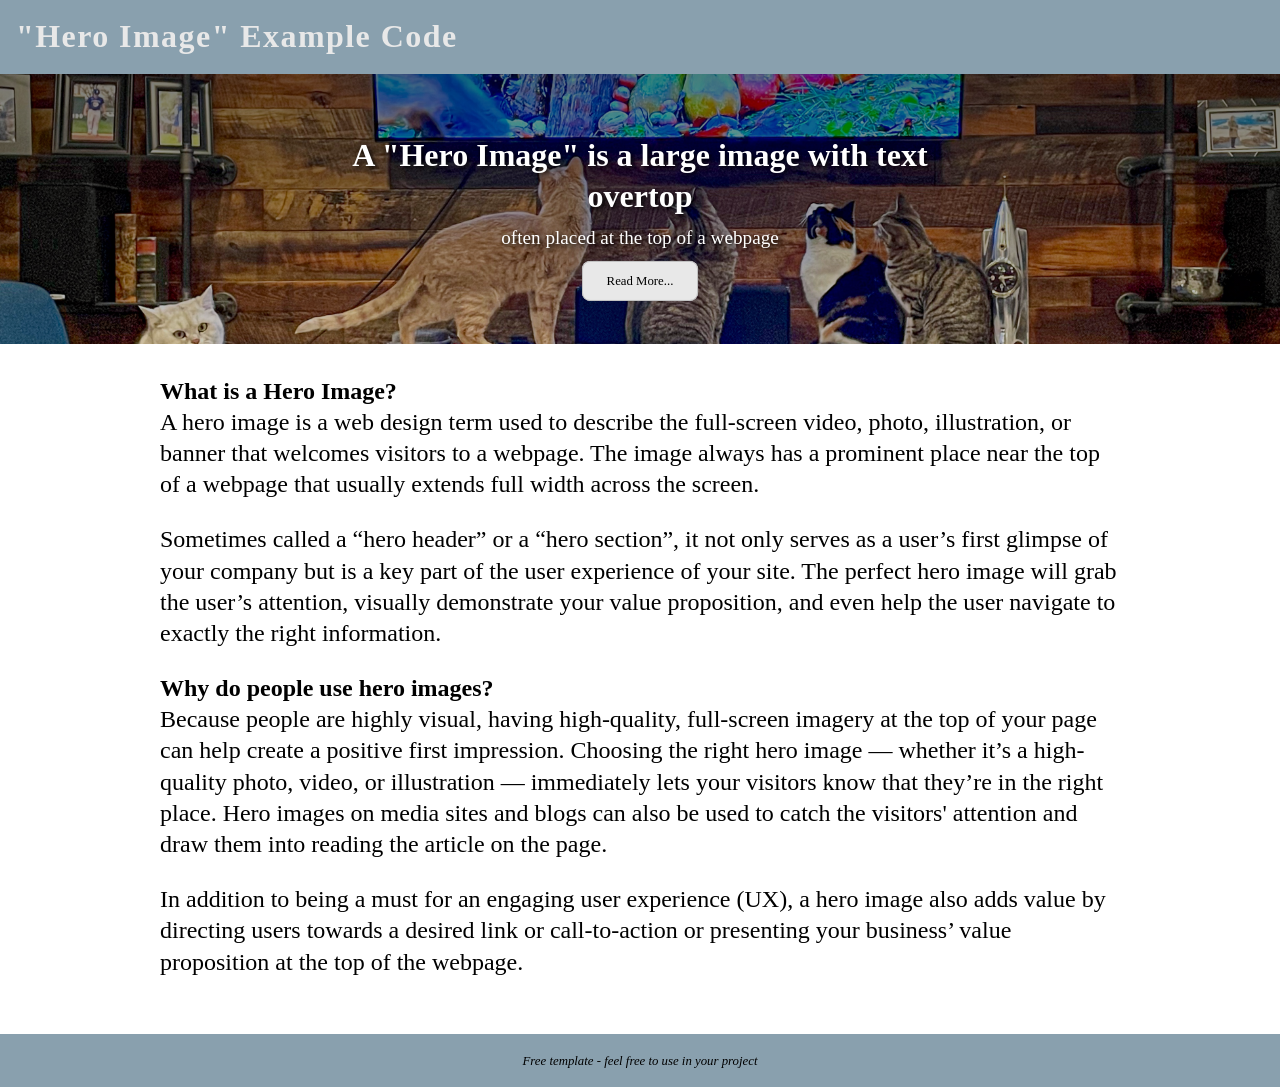
==== index.html @ e8d5e350 "Changed filename" ====
<!DOCTYPE html>
<html lang="en">

<head>
  <meta charset="UTF-8">
  <meta http-equiv="X-UA-Compatible" content="IE=edge">
  <meta name="viewport" content="width=device-width, initial-scale=1.0">
  <title>Hero Image Example Code</title>
  <link rel="stylesheet" href="reset.css">
  <link rel="stylesheet" href="hero.css">
</head>

<body>
  <div class="wrapper">

    <header>
      <h1>"Hero Image" Example Code</h1>
    </header>

    <div class="hero-image">
      <div class="hero-text">
        <h2>A "Hero Image" is a large image with text overtop</h2>
        <p>often placed at the top of a webpage</p>
        <a href="#">Read More...</a>
      </div>
    </div>

    <main>
      <h2>What is a Hero Image?</h2>

      <p>A hero image is a web design term used to describe the full-screen video, photo, illustration, or banner that welcomes visitors to a webpage. The image always has a prominent place near the top of a webpage that usually extends full width across the screen.</p>

      <p>Sometimes called a “hero header” or a “hero section”, it not only serves as a user’s first glimpse of your company but is a key part of the user experience of your site. The perfect hero image will grab the user’s attention, visually demonstrate your value proposition, and even help the user navigate to exactly the right information.</p>

      <h2>Why do people use hero images?</h2>
      <p>Because people are highly visual, having high-quality, full-screen imagery at the top of your page can help create a positive first impression. Choosing the right hero image — whether it’s a high-quality photo, video, or illustration — immediately lets your visitors know that they’re in the right place. Hero images on media sites and blogs can also be used to catch the visitors' attention and draw them into reading the article on the page. </p>

      <p>In addition to being a must for an engaging user experience (UX), a hero image also adds value by directing users towards a desired link or call-to-action or presenting your business’ value proposition at the top of the webpage.</p>



    </main>

    <footer>
      <small>Free template - feel free to use in your project</small>
    </footer>

  </div>

</body>
</html>
---- hero.css ----
/* Home Page with a Hero Image ⬇
---------------------------------- */
.wrapper {
   height: 100vh; /* ⬅ full vieweport height */
   line-height: 1.3; /* ⬅ can be changed */
}

img {
   max-width: 100%;
   height: auto;
}



/* Header & Navigation Bar
---------------------------------- */
header {
   background-color: #89a0ae; /* ⬅ color of header */
   padding: 1rem; /* ⬅ space inside header */
   display: flex;
   justify-content: space-between;
   align-items: center;
}

/* ⬇ Site name in the header */
header h1 { 
   font-size: 200%; 
   color: #e8e8e8; 
   letter-spacing: .09rem; 
}


header nav ul {
   display: flex;
   list-style-type: none;
   flex-wrap: wrap;
}

/* ⬇ Links in the nav bar */
header nav a {
   padding: .5rem 1.5rem; /* ⬅ space around links */
   display: block;
   text-decoration: none;
   color: #e8e8e8; /* ⬅ color of links */
   font-weight: bold;
   transition: all .5s ease; /* ⬅ speed of animation */
}

/* ⬇ Hover over links in nav bar */
header nav a:hover {
   background-color: #546880; /* ⬅ link hover color */
   border-radius: 2rem;
}

main {
   max-width: 960px;
   margin: 1rem auto;
   padding: 1rem 2rem;
   font-size: 150%;
}

footer {
   background-color: #89a0ae;
   text-align: center;
   font-style: italic;
   padding: 1rem;
}



/* Hero Image
---------------------------------- */
.hero-image {

background-image:
   /* ⬇ Optional: Adds a gradient to darken the image. This makes the text easier to read */
   linear-gradient(rgba(0, 0, 0, 0.5), rgba(0, 0, 0, 0.2)),

   /* ⬇ The hero image file */
   url("images/cats.jpg");

   /* ⬇ The height of the image on the page */
   height: 30%;

   /* ⬇ Positions and centers the image to scale */
   position: relative;
   background-size: cover;
   background-position: center;
   background-repeat: no-repeat;
}


/* ⬇ Places text in the middle of the image */
.hero-text {
   text-align: center;
   position: absolute;
   top: 50%;
   left: 50%;
   transform: translate(-50%, -50%);
   color: white;
   text-shadow: 2px 2px 5px black;
}

/* ⬇ Headings in the hero image */
.hero-text h2 {
   font-size: 200%; /* ⬅ text inside hero image */
   margin: .5rem;
}

/* ⬇ Paragraph text in the hero image */
.hero-text p {
   font-size: 120%; /* ⬅ text inside hero image */
}

/* ⬇ The "Read More" button in the hero image */
.hero-text a {
   font-size: 80%; /* ⬅ size of button */
   text-shadow: none;
   border: 1px solid silver;
   border-radius: .5rem;
   padding: .75rem 1.5rem;
   background-color: #e8e8e8;
   color: black;
   text-decoration: none;
   transition: all 1s ease; /* ⬅ animation speed */
}

/* ⬇ Changes the "Read More" button when hovering */
.hero-text a:hover {
   color: white;
   background-color: black;
   box-shadow: 2px 2px 6px black;
}




/* Columns below the Hero Image
---------------------------------- */

/* ⬇ Grid container */
.home-grid {
   margin: 3rem 0;
   display: grid;
   
   /* ⬇ Determines the number of columns */
   grid-template-columns: 1fr 1fr 1fr;

   /* ⬇ Space between columns */
   gap: 2rem;

}

/* ⬇ Each column */
.home-column {
   font-size: 70%;
}

/* ⬇ Heading in the columns */
.home-column h2 {
   font-size: 175%;
   color: #546880;
}

/* ⬇ Images in the columns */
.home-column img {
   border: 2px solid #546880;
   box-shadow: 0 8px 6px -6px black;
}
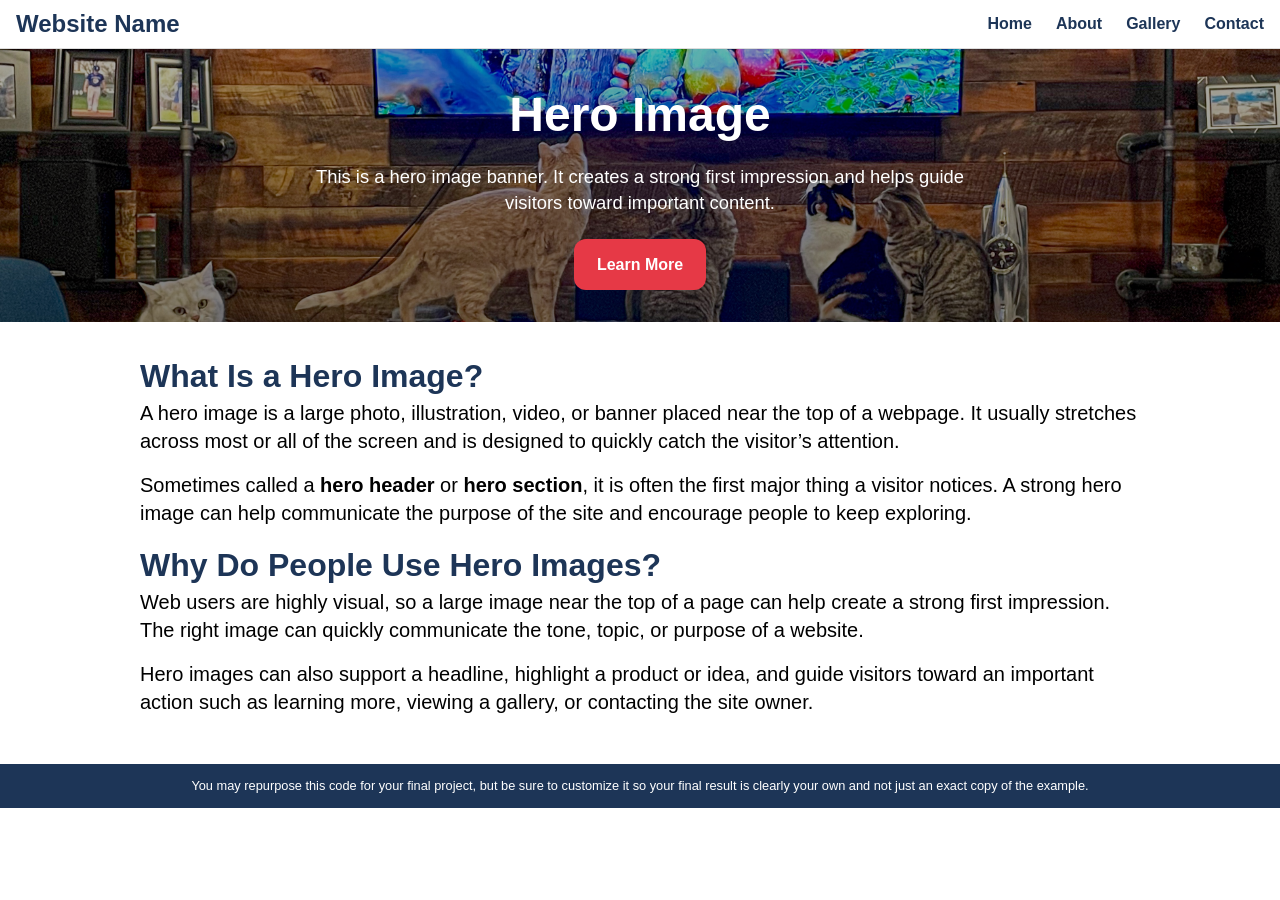
==== commit f915a5ac: "Revised for better student activity" ====
--- a/index.html
+++ b/index.html
@@ -1,51 +1,61 @@
 <!DOCTYPE html>
 <html lang="en">
-
 <head>
   <meta charset="UTF-8">
-  <meta http-equiv="X-UA-Compatible" content="IE=edge">
   <meta name="viewport" content="width=device-width, initial-scale=1.0">
-  <title>Hero Image Example Code</title>
+  <title>Hero Image Example</title>
+
   <link rel="stylesheet" href="reset.css">
   <link rel="stylesheet" href="hero.css">
 </head>
 
 <body>
-  <div class="wrapper">
 
-    <header>
-      <h1>"Hero Image" Example Code</h1>
-    </header>
+  <header>
+    <h1>Website Name</h1>
 
-    <div class="hero-image">
-      <div class="hero-text">
-        <h2>A "Hero Image" is a large image with text overtop</h2>
-        <p>often placed at the top of a webpage</p>
-        <a href="#">Read More...</a>
-      </div>
+    <nav>
+      <ul>
+        <li><a href="#">Home</a></li>
+        <li><a href="#">About</a></li>
+        <li><a href="#">Gallery</a></li>
+        <li><a href="#">Contact</a></li>
+      </ul>
+    </nav>
+  </header>
+
+  <section class="hero">
+
+    <!-- This div holds the text inside the hero banner -->
+    <div class="hero-content">
+      <h2>Hero Image</h2>
+      <p>This is a hero image banner. It creates a strong first impression and helps guide visitors toward important content.</p>
+
+      <!-- This button is optional. You can keep it, change it, or remove it. -->
+      <a href="#" class="hero-button">Learn More</a>
     </div>
 
-    <main>
-      <h2>What is a Hero Image?</h2>
+  </section>
 
-      <p>A hero image is a web design term used to describe the full-screen video, photo, illustration, or banner that welcomes visitors to a webpage. The image always has a prominent place near the top of a webpage that usually extends full width across the screen.</p>
+  <main>
 
-      <p>Sometimes called a “hero header” or a “hero section”, it not only serves as a user’s first glimpse of your company but is a key part of the user experience of your site. The perfect hero image will grab the user’s attention, visually demonstrate your value proposition, and even help the user navigate to exactly the right information.</p>
+    <section class="content-section">
+      <h2>What Is a Hero Image?</h2>
+      <p>A hero image is a large photo, illustration, video, or banner placed near the top of a webpage. It usually stretches across most or all of the screen and is designed to quickly catch the visitor’s attention.</p>
 
-      <h2>Why do people use hero images?</h2>
-      <p>Because people are highly visual, having high-quality, full-screen imagery at the top of your page can help create a positive first impression. Choosing the right hero image — whether it’s a high-quality photo, video, or illustration — immediately lets your visitors know that they’re in the right place. Hero images on media sites and blogs can also be used to catch the visitors' attention and draw them into reading the article on the page. </p>
+      <p>Sometimes called a <strong>hero header</strong> or <strong>hero section</strong>, it is often the first major thing a visitor notices. A strong hero image can help communicate the purpose of the site and encourage people to keep exploring.</p>
 
-      <p>In addition to being a must for an engaging user experience (UX), a hero image also adds value by directing users towards a desired link or call-to-action or presenting your business’ value proposition at the top of the webpage.</p>
+      <h2>Why Do People Use Hero Images?</h2>
+      <p>Web users are highly visual, so a large image near the top of a page can help create a strong first impression. The right image can quickly communicate the tone, topic, or purpose of a website.</p>
 
+      <p>Hero images can also support a headline, highlight a product or idea, and guide visitors toward an important action such as learning more, viewing a gallery, or contacting the site owner.</p>
+    </section>
 
+  </main>
 
-    </main>
-
-    <footer>
-      <small>Free template - feel free to use in your project</small>
-    </footer>
-
-  </div>
+  <footer>
+    <p>You may repurpose this code for your final project, but be sure to customize it so your final result is clearly your own and not just an exact copy of the example.</p>
+  </footer>
 
 </body>
-</html>+</html>
--- a/hero.css
+++ b/hero.css
@@ -1,169 +1,169 @@
-/* Home Page with a Hero Image ⬇
----------------------------------- */
-.wrapper {
-   height: 100vh; /* ⬅ full vieweport height */
-   line-height: 1.3; /* ⬅ can be changed */
+body {
+  font-family: Arial, Helvetica, sans-serif;
+  background-color: #ffffff;
 }
 
-img {
-   max-width: 100%;
-   height: auto;
+/* HEADER STYLES
+   ========================= */
+
+header {
+  background-color: #ffffff;
+  border-bottom: 1px solid #dddddd;
+  padding: 0.75rem 1rem; /* space inside the header */
+  display: flex; /* puts site and nav side by side */
+  justify-content: space-between;
+  align-items: center;
+  gap: 1rem; /* space between flex items */
+}
+
+header h1 {
+  font-size: 1.5rem;
+  font-weight: bold;
+  color: #1d3557;
+}
+
+nav ul {
+  list-style: none; /* removes bullet points */
+  display: flex; /* puts list items in a row */
+  gap: 1.5rem; /* space between links */
+  flex-wrap: wrap;
+}
+
+nav a {
+  text-decoration: none; /* removes link underlines*/
+  color: #1d3557;
+  font-weight: bold;
+}
+
+nav a:hover {
+  color: #457b9d; /* color when hovering */
 }
 
 
 
-/* Header & Navigation Bar
----------------------------------- */
-header {
-   background-color: #89a0ae; /* ⬅ color of header */
-   padding: 1rem; /* ⬅ space inside header */
-   display: flex;
-   justify-content: space-between;
-   align-items: center;
+/* HERO SECTION
+   ========================= */
+
+.hero {
+  min-height: 25vh; /* sets height of hero image */
+  padding: 1.5rem; /* adds space inside the hero area */
+
+  /* background-image is layering TWO backgrounds:
+     1. A dark transparent gradient
+     2. The actual photo
+     The dark gradient helps make the white text easier to read. */
+  background-image:
+    linear-gradient(rgba(0, 0, 0, 0.3), rgba(0, 0, 0, 0.5)),
+    url("images/cats.jpg");
+
+  background-size: cover; /* makes image fill the hero area */
+  background-position: center; /* keeps the image centered */
+  background-repeat: no-repeat;
+
+  /* Flexbox is used here to center the content box */
+  display: flex;
+  justify-content: center;
+  align-items: center;
+  line-height: 1.4;
 }
 
-/* ⬇ Site name in the header */
-header h1 { 
-   font-size: 200%; 
-   color: #e8e8e8; 
-   letter-spacing: .09rem; 
+.hero-content {
+  max-width: 700px; /* limits width of hero text */
+  text-align: center; /* centers the text inside hero */
+  color: #ffffff; /* hero text color */
 }
 
-
-header nav ul {
-   display: flex;
-   list-style-type: none;
-   flex-wrap: wrap;
+.hero-content h2 {
+  font-size: 3rem;
+  margin-bottom: 1rem;
 }
 
-/* ⬇ Links in the nav bar */
-header nav a {
-   padding: .5rem 1.5rem; /* ⬅ space around links */
-   display: block;
-   text-decoration: none;
-   color: #e8e8e8; /* ⬅ color of links */
-   font-weight: bold;
-   transition: all .5s ease; /* ⬅ speed of animation */
+.hero-content p {
+  font-size: 1.15rem;
+  margin-bottom: 1.5rem;
 }
 
-/* ⬇ Hover over links in nav bar */
-header nav a:hover {
-   background-color: #546880; /* ⬅ link hover color */
-   border-radius: 2rem;
+.hero-button {
+  display: inline-block;
+  background-color: #e63946;
+  color: #ffffff;
+  text-decoration: none; /* removes link underline */
+  font-weight: bold;
+  padding: 0.9rem 1.4rem; /* space inside button */
+  border-radius: 0.75rem; /* rounds corners */
 }
 
-main {
-   max-width: 960px;
-   margin: 1rem auto;
-   padding: 1rem 2rem;
-   font-size: 150%;
-}
-
-footer {
-   background-color: #89a0ae;
-   text-align: center;
-   font-style: italic;
-   padding: 1rem;
+.hero-button:hover {
+  background-color: #c92f3b; /* color when hovering */
 }
 
 
 
-/* Hero Image
----------------------------------- */
-.hero-image {
+/* MAIN CONTENT SECTION
+   ========================= */
 
-background-image:
-   /* ⬇ Optional: Adds a gradient to darken the image. This makes the text easier to read */
-   linear-gradient(rgba(0, 0, 0, 0.5), rgba(0, 0, 0, 0.2)),
-
-   /* ⬇ The hero image file */
-   url("images/cats.jpg");
-
-   /* ⬇ The height of the image on the page */
-   height: 30%;
-
-   /* ⬇ Positions and centers the image to scale */
-   position: relative;
-   background-size: cover;
-   background-position: center;
-   background-repeat: no-repeat;
+.content-section {
+  width: 90%;
+  max-width: 1000px;
+  margin: 0 auto; /* centers horizontally */
+  padding: 2rem 0;
+  line-height: 1.4;
+  font-size: 1.25rem;
 }
 
-
-/* ⬇ Places text in the middle of the image */
-.hero-text {
-   text-align: center;
-   position: absolute;
-   top: 50%;
-   left: 50%;
-   transform: translate(-50%, -50%);
-   color: white;
-   text-shadow: 2px 2px 5px black;
+.content-section h2 {
+  font-size: 2rem;
+  color: #1d3557;
 }
 
-/* ⬇ Headings in the hero image */
-.hero-text h2 {
-   font-size: 200%; /* ⬅ text inside hero image */
-   margin: .5rem;
-}
-
-/* ⬇ Paragraph text in the hero image */
-.hero-text p {
-   font-size: 120%; /* ⬅ text inside hero image */
-}
-
-/* ⬇ The "Read More" button in the hero image */
-.hero-text a {
-   font-size: 80%; /* ⬅ size of button */
-   text-shadow: none;
-   border: 1px solid silver;
-   border-radius: .5rem;
-   padding: .75rem 1.5rem;
-   background-color: #e8e8e8;
-   color: black;
-   text-decoration: none;
-   transition: all 1s ease; /* ⬅ animation speed */
-}
-
-/* ⬇ Changes the "Read More" button when hovering */
-.hero-text a:hover {
-   color: white;
-   background-color: black;
-   box-shadow: 2px 2px 6px black;
+.content-section p {
+  margin-bottom: 1rem;
 }
 
 
 
+/* FOOTER
+   ========================= */
 
-/* Columns below the Hero Image
----------------------------------- */
-
-/* ⬇ Grid container */
-.home-grid {
-   margin: 3rem 0;
-   display: grid;
-   
-   /* ⬇ Determines the number of columns */
-   grid-template-columns: 1fr 1fr 1fr;
-
-   /* ⬇ Space between columns */
-   gap: 2rem;
-
+footer {
+  font-size: 80%;
+  background-color: #1d3557;
+  color: #ffffff;
+  text-align: center;
+  padding: 1rem;
 }
 
-/* ⬇ Each column */
-.home-column {
-   font-size: 70%;
+footer p {
+  margin: 0;
 }
 
-/* ⬇ Heading in the columns */
-.home-column h2 {
-   font-size: 175%;
-   color: #546880;
+
+
+/* RESPONSIVE STYLES
+   ========================= */
+
+@media (max-width: 480px) {
+  header {
+    flex-direction: column; /* stacks header on small screens */
+    align-items: center;
+  }
+
+  .hero {
+    /* Makes the hero a little shorter on smaller screens */
+    min-height: 15vh;
+    padding: 1.5rem;
+  }
+
+  .hero-content h2 {
+    /* Reduces heading size for smaller screens */
+    font-size: 2.2rem;
+  }
+
+  .hero-content p {
+    font-size: 1rem;
+  }
+
+  .content-section h2 {
+    font-size: 1.6rem;
+  }
 }
-
-/* ⬇ Images in the columns */
-.home-column img {
-   border: 2px solid #546880;
-   box-shadow: 0 8px 6px -6px black;
-}
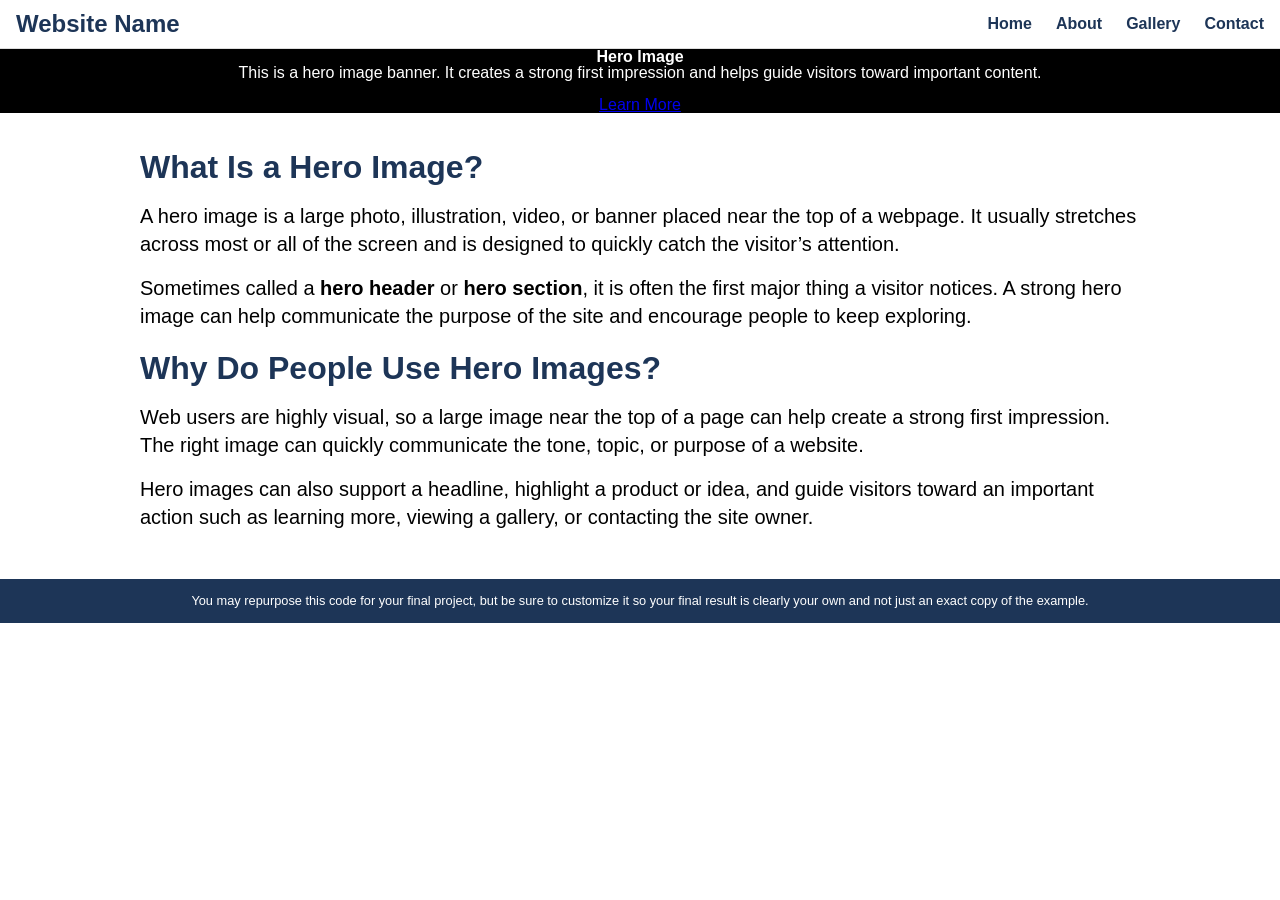
==== commit ab06341f: "Fixed comments" ====
--- a/index.html
+++ b/index.html
@@ -24,21 +24,21 @@
     </nav>
   </header>
 
+  <!-- section that holds the hero image -->
   <section class="hero">
 
-    <!-- This div holds the text inside the hero banner -->
+    <!-- div for the content inside the hero image -->
     <div class="hero-content">
       <h2>Hero Image</h2>
       <p>This is a hero image banner. It creates a strong first impression and helps guide visitors toward important content.</p>
 
-      <!-- This button is optional. You can keep it, change it, or remove it. -->
-      <a href="#" class="hero-button">Learn More</a>
+      <!-- having a button here is optional -->
+      <a href="#">Learn More</a>
     </div>
 
   </section>
 
   <main>
-
     <section class="content-section">
       <h2>What Is a Hero Image?</h2>
       <p>A hero image is a large photo, illustration, video, or banner placed near the top of a webpage. It usually stretches across most or all of the screen and is designed to quickly catch the visitor’s attention.</p>
@@ -50,7 +50,6 @@
 
       <p>Hero images can also support a headline, highlight a product or idea, and guide visitors toward an important action such as learning more, viewing a gallery, or contacting the site owner.</p>
     </section>
-
   </main>
 
   <footer>
--- a/hero.css
+++ b/hero.css
@@ -9,11 +9,11 @@
 header {
   background-color: #ffffff;
   border-bottom: 1px solid #dddddd;
-  padding: 0.75rem 1rem; /* space inside the header */
-  display: flex; /* puts site and nav side by side */
+  padding: 0.75rem 1rem;
+  display: flex;
   justify-content: space-between;
   align-items: center;
-  gap: 1rem; /* space between flex items */
+  gap: 1rem;
 }
 
 header h1 {
@@ -23,103 +23,74 @@
 }
 
 nav ul {
-  list-style: none; /* removes bullet points */
-  display: flex; /* puts list items in a row */
-  gap: 1.5rem; /* space between links */
-  flex-wrap: wrap;
+  list-style: none;
+  display: flex;
+  gap: 1.5rem;
 }
 
 nav a {
-  text-decoration: none; /* removes link underlines*/
+  text-decoration: none;
   color: #1d3557;
   font-weight: bold;
 }
 
 nav a:hover {
-  color: #457b9d; /* color when hovering */
+  color: #457b9d;
 }
-
 
 
 /* HERO SECTION
    ========================= */
 
 .hero {
-  min-height: 25vh; /* sets height of hero image */
-  padding: 1.5rem; /* adds space inside the hero area */
-
-  /* background-image is layering TWO backgrounds:
+    /* background-image is layering TWO backgrounds:
      1. A dark transparent gradient
      2. The actual photo
      The dark gradient helps make the white text easier to read. */
   background-image:
-    linear-gradient(rgba(0, 0, 0, 0.3), rgba(0, 0, 0, 0.5)),
-    url("images/cats.jpg");
-
-  background-size: cover; /* makes image fill the hero area */
-  background-position: center; /* keeps the image centered */
-  background-repeat: no-repeat;
-
-  /* Flexbox is used here to center the content box */
-  display: flex;
-  justify-content: center;
-  align-items: center;
-  line-height: 1.4;
+    linear-gradient(rgba(0, 0, 0, 1), rgba(0, 0, 0, 1)),
+    url("");
+  
 }
 
 .hero-content {
-  max-width: 700px; /* limits width of hero text */
-  text-align: center; /* centers the text inside hero */
-  color: #ffffff; /* hero text color */
+  text-align: center;
+  color: white;
 }
 
 .hero-content h2 {
-  font-size: 3rem;
-  margin-bottom: 1rem;
+
 }
 
 .hero-content p {
-  font-size: 1.15rem;
-  margin-bottom: 1.5rem;
+
 }
 
 .hero-button {
-  display: inline-block;
-  background-color: #e63946;
-  color: #ffffff;
-  text-decoration: none; /* removes link underline */
-  font-weight: bold;
-  padding: 0.9rem 1.4rem; /* space inside button */
-  border-radius: 0.75rem; /* rounds corners */
+
 }
-
-.hero-button:hover {
-  background-color: #c92f3b; /* color when hovering */
-}
-
 
 
 /* MAIN CONTENT SECTION
    ========================= */
-
 .content-section {
   width: 90%;
   max-width: 1000px;
-  margin: 0 auto; /* centers horizontally */
+  margin: 0 auto;
   padding: 2rem 0;
+  font-size: 1.25rem;
   line-height: 1.4;
-  font-size: 1.25rem;
 }
 
 .content-section h2 {
   font-size: 2rem;
   color: #1d3557;
+  margin-bottom: 0.75rem;
 }
 
 .content-section p {
   margin-bottom: 1rem;
 }
-
 
 
 /* FOOTER
@@ -138,32 +109,24 @@
 }
 
 
-
 /* RESPONSIVE STYLES
    ========================= */
 
 @media (max-width: 480px) {
   header {
-    flex-direction: column; /* stacks header on small screens */
+    flex-direction: column;
     align-items: center;
   }
 
   .hero {
-    /* Makes the hero a little shorter on smaller screens */
-    min-height: 15vh;
-    padding: 1.5rem;
+    
   }
 
   .hero-content h2 {
-    /* Reduces heading size for smaller screens */
-    font-size: 2.2rem;
+    
   }
 
   .hero-content p {
-    font-size: 1rem;
-  }
-
-  .content-section h2 {
-    font-size: 1.6rem;
+    
   }
 }
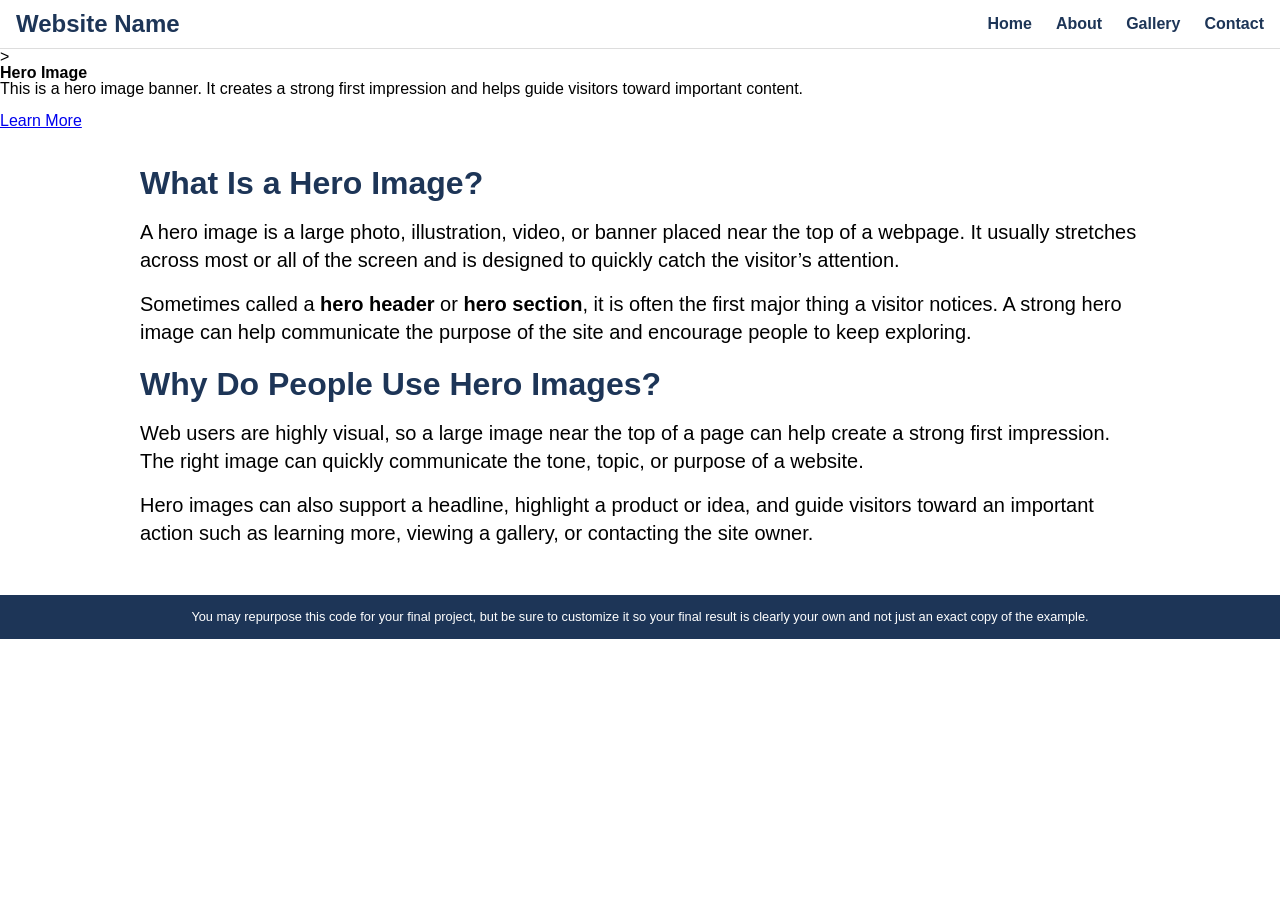
==== commit a333d498: "Updated readme" ====
--- a/index.html
+++ b/index.html
@@ -25,18 +25,18 @@
   </header>
 
   <!-- section that holds the hero image -->
-  <section class="hero">
+  
 
     <!-- div for the content inside the hero image -->
-    <div class="hero-content">
+>
       <h2>Hero Image</h2>
       <p>This is a hero image banner. It creates a strong first impression and helps guide visitors toward important content.</p>
 
       <!-- having a button here is optional -->
       <a href="#">Learn More</a>
-    </div>
+    
 
-  </section>
+
 
   <main>
     <section class="content-section">
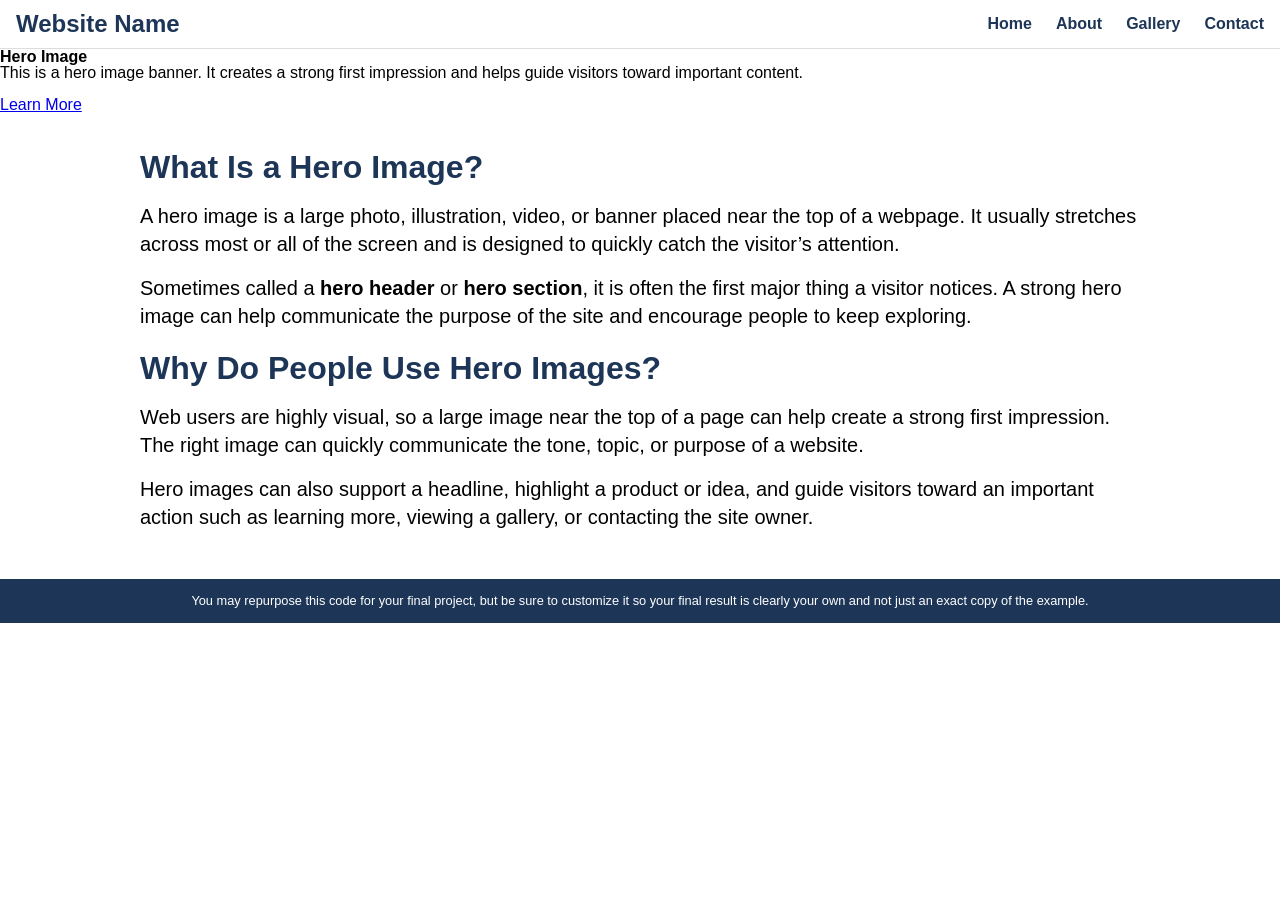
==== commit 64e4dfa1: "Fixed typo" ====
--- a/index.html
+++ b/index.html
@@ -28,7 +28,7 @@
   
 
     <!-- div for the content inside the hero image -->
->
+
       <h2>Hero Image</h2>
       <p>This is a hero image banner. It creates a strong first impression and helps guide visitors toward important content.</p>
 
